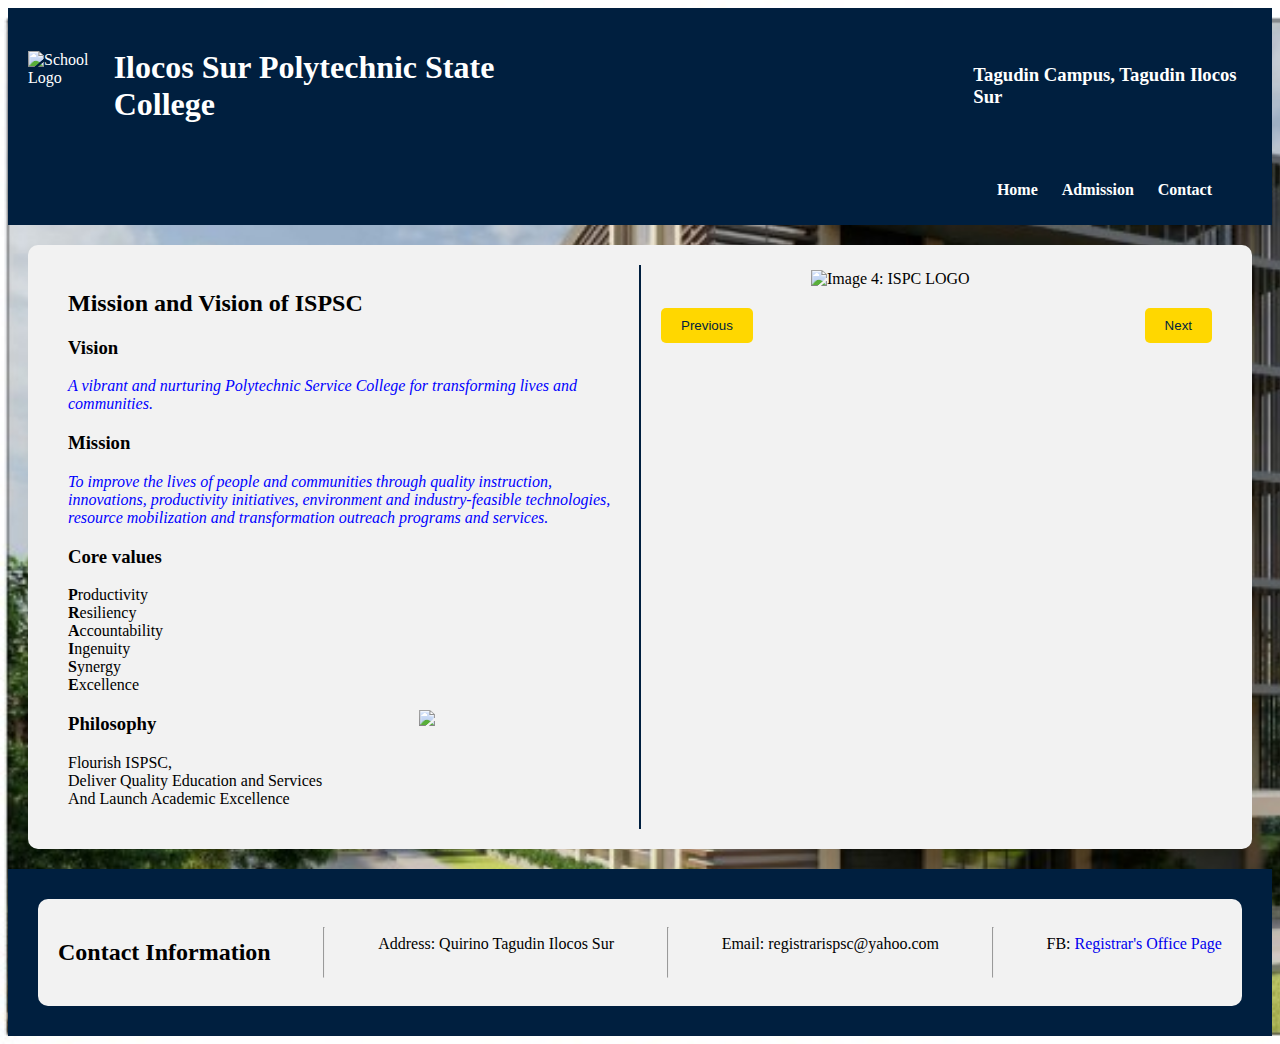
==== index.html @ df34ea8e "Add files via upload" ====
<!DOCTYPE html>
<html>
<head>
    <meta charset="UTF-8">
    <title>First Activity</title>
    <meta name="viewport" content="width=device-width, initial-scale=1">
    <link rel="stylesheet" type="text/css" href="style.css">
</head>
<body>
    <header>
        <img src="https://ispsc.edu.ph/file-manager/images/ispsc_logo_small.png" alt="School Logo">
        <h1>Ilocos Sur Polytechnic State College</h1>
        <h3 class="texth3">Tagudin Campus, Tagudin Ilocos Sur </h3>
    </header>
    
    <nav>
        <ul>
            <li><a href="index.html">Home</a></li>
            <li><a href="Admission.html">Admission</a></li>
           <li id="scrollToFooter"><a>Contact</a></li>
        </ul>
    </nav>
        <div class="container">
        <div class="left-container">
            <h2>Mission and Vision of ISPSC</h2>
            <div>
                 <h3>Vision</h3>
            <p><i>
              A vibrant and nurturing Polytechnic Service College for transforming lives and communities.
           </i> </p>
            <h3>
               
              Mission
            </h3>
            <p><i>
              To improve the lives of people and communities through quality instruction, innovations, productivity initiatives, environment and industry-feasible technologies, resource mobilization and transformation outreach programs and services.
            </i></p>
            </div>

            <div>
                
            <h3>Core values</h3>
            <p>
              <b>P</b>roductivity<br>
              <b>R</b>esiliency<br>
              <b>A</b>ccountability<br>
              <b>I</b>ngenuity<br>
              <b>S</b>ynergy<br>
              <b>E</b>xcellence 
            </p>
            <img src="https://previews.123rf.com/images/milkos/milkos2006/milkos200603081/149921164-business-strategy-concept-simple-visualization-for-mission-vision-on-white-background-easy-to-use.jpg" class="small-image-right">

            <h3>Philosophy</h3>
            <p>
              Flourish ISPSC,<br>
              Deliver Quality Education and Services<br>
              And Launch Academic Excellence 
            </p>

            </div>
   

        </div>
        <div class="right-container">
            <div class="carousel-container">
                <div class="carousel-content">                    
                    <img src="https://static.educativ.net/monthly_2020_11/14590388_1457250320958139_7052609425270707500_n.png.34559fb939ae5b6c21f98c424be5cf8b.png" alt="Image 4: ISPC LOGO" id="frontImage" style="width: 50%;">
                    <img src="3-Story Building-LHS.jpg" alt="Image 1">
                    <img src="7-Story Building.jpg" alt="Image 2">
                    <img src="IMG_20230622_131359.png" alt="Image 3">

                </div>
            </div>
            <button class="carousel-button1" onclick="prevSlide()">Previous</button>
            <button class="carousel-button2" onclick="nextSlide()">Next</button>
        </div>
    </div>

     <footer id="footer">
        <div class="container">
            <h2>Contact Information</h2><hr>
            <p>Address: Quirino Tagudin Ilocos Sur</p> <hr>
            <p>Email: registrarispsc@yahoo.com</p><hr>
            <p>FB: <a href="https://www.facebook.com/ISPSCRegistrarsOffice/" target="_blank">Registrar's Office Page</a></p>
            </div>
        </div>
    </footer>

       <script>
         let slideIndex = 0;

        function showSlide(index) {
            const slides = document.querySelectorAll('.carousel-content img');
            if (index >= slides.length) {
                slideIndex = 0;
            } else if (index < 0) {
                slideIndex = slides.length - 1;
            }

            slides.forEach((slide, i) => {
                if (i === slideIndex) {
                    slide.style.display = 'block';
                } else {
                    slide.style.display = 'none';
                }
            });
        }

        function prevSlide() {
            slideIndex--;
            showSlide(slideIndex);
        }

        function nextSlide() {
            slideIndex++;
            showSlide(slideIndex);
        }

        // Show the initial slide
        showSlide(slideIndex);


    // Function to scroll to the footer when the button is clicked
    document.getElementById('scrollToFooter').addEventListener('click', function() {
        const footer = document.getElementById('footer');
        
        // Use smooth scrolling behavior
        footer.scrollIntoView({ behavior: 'smooth' });
    });

    </script>
</body>
</html>
---- style.css ----
<style>
        /* Reset some default browser styles */
        body, h1, h2, ul, li {
            margin: 0;
            padding: 0;
            list-style: none;
        }

        /* Set a background image */
        body {
            background-image: url('7-Story Building.jpg');
            background-size: cover;
        }

        /* Style the header */
        header {
            background-color: #001f3f; /* Navy Blue */
            color: #ffffff; /* White */
            padding: 20px;
            padding-bottom:10px;
            display: flex;
            align-items: center;
        }

        /* Style the logo */
        header img {
            margin-right: 20px;
            width: 70px;
            height: 70px;
        }

        /* Style the navigation */
        nav {
            text-align: right;
            background-color: #001f3f; /* Navy Blue */
            padding: 10px;
            padding-right: 60px;

        }

        nav ul {
            list-style: none;

        }

        nav ul li {
            display: inline;
            margin-left: 20px;
        }

        nav a {
            text-decoration: none;
            color: #ffffff; /* White */
            font-weight: bold;
        }

        nav a:hover {
            color: #FFD700; /* Gold */
        }

        .container img  {
            max-width: 100%; /* Ensure the image doesn't exceed the container's width */
            max-height: 100%; /* Ensure the image doesn't exceed the container's height */
        }

        /* Style the main content container */
        .container {
            background-color: #f2f2f2; /* Light Gray */
            margin: 20px;
            padding: 20px;
            border-radius: 10px;
            display: flex;
            flex-direction: row;
            flex-wrap: wrap;
        }

        /* Style the left container (Mission and Vision) */
        .left-container {
            flex: 1; /* Take up half the width */
            padding: 20px; 
            padding-top: 5px;
            padding-bottom: 5px;
            border-right: 2px solid #001f3f; /* Navy Blue */
            background-image: url('https://energy-poverty.ec.europa.eu/sites/default/files/styles/oe_theme_full_width/public/2021-09/EPAH%20banner_1108.png?itok=Om7hbDw7');
            background-size: cover; /* Adjust as needed */
              background-repeat: no-repeat; /* Prevent repeating the image */
              background-position: center center;
                }

            .left-container1 {
            flex: 1; /* Take up half the width */
            padding: 20px; 
            padding-top: 5px;
            padding-bottom: 5px;
            border-right: 2px solid #001f3f; /* Navy Blue */
            background-image: url('https://rare-gallery.com/thumbnail/1338831-WhiteAbstract-Hexagon-4k-Ultra-HD-Wallpaper.png');
              background-size: cover; /* Adjust as needed */
              background-position: center center;
                }

        /* Style the right container (Carousel) */
        .right-container {
            flex: 1; /* Take up half the width */
            padding: 20px;
            padding-top: 5px;
            background-image: url('https://energy-poverty.ec.europa.eu/sites/default/files/styles/oe_theme_full_width/public/2021-09/EPAH%20banner_1108.png?itok=Om7hbDw7');
            background-size: cover; /* Adjust as needed */
              background-repeat: no-repeat; /* Prevent repeating the image */
              background-position: center right;

        }
         .right-container1 {
            flex: 1; /* Take up half the width */
            padding: 20px;
            padding-top: 5px;
             background-image: url('https://rare-gallery.com/thumbnail/1338831-WhiteAbstract-Hexagon-4k-Ultra-HD-Wallpaper.png');
              background-size: cover; /* Adjust as needed */
              background-repeat: no-repeat; /* Prevent repeating the image */
              background-position: right center;
                }
        }

        /* Style the carousel container */
        .carousel-container {
            max-width: 100%;
            overflow: hidden;
            border: 2px solid #001f3f; /* Navy Blue */
            border-radius: 10px;
        }

        /* Style the carousel content */
        .carousel-content {
            display: flex;
            transition: transform 0.5s ease;
        }

        .carousel-content img {
            width: 100%;
            height: auto;
        }

        .carousel-content #frontImage {
            width: 90%;
            height: auto;
            padding-left: 150px;
            padding-right: 100px;
            padding-bottom: 20px;

        }

        /* Style the carousel buttons */
        .carousel-button1 {
            float: left;
            cursor: pointer;
            padding: 10px 20px;
            background-color: #FFD700; /* Gold */
            color: #001f3f; /* Navy Blue */
            border: none;
            outline: none;
            border-radius: 5px;
        }
        .carousel-button2 {
            float: right;
            cursor: pointer;
            padding: 10px 20px;
            background-color: #FFD700; /* Gold */
            color: #001f3f; /* Navy Blue */
            border: none;
            outline: none;
            border-radius: 5px;
        }
        .carousel-button1:hover, .carousel-button2:hover {
            color: #FFD700; /* Gold */
            background-color: seagreen;
        }
        footer div{
            background-image: url('https://energy-poverty.ec.europa.eu/sites/default/files/styles/oe_theme_full_width/public/2021-09/EPAH%20banner_1108.png?itok=Om7hbDw7');
            background-size: cover; /* Adjust as needed */
              background-repeat: no-repeat; /* Prevent repeating the image */
              background-position: center center;
        }


        /* Style the footer */
        footer {
            background-color: #001f3f; /* Navy Blue */
            color:
            text-align: center;
            padding: 10px;
        }
        .texth3{
            margin-left: 400px;
        }
        a{
            text-decoration: none;
        }
        i{
            font-size: 16px;
            color: blue;
        }

        .small-image-right {
            float: right; /* Float the image to the right */
            margin-left: 5px; /* Add some spacing to the left of the image */
            width: 200px; /* Set the width of the image */
        }
    </style>
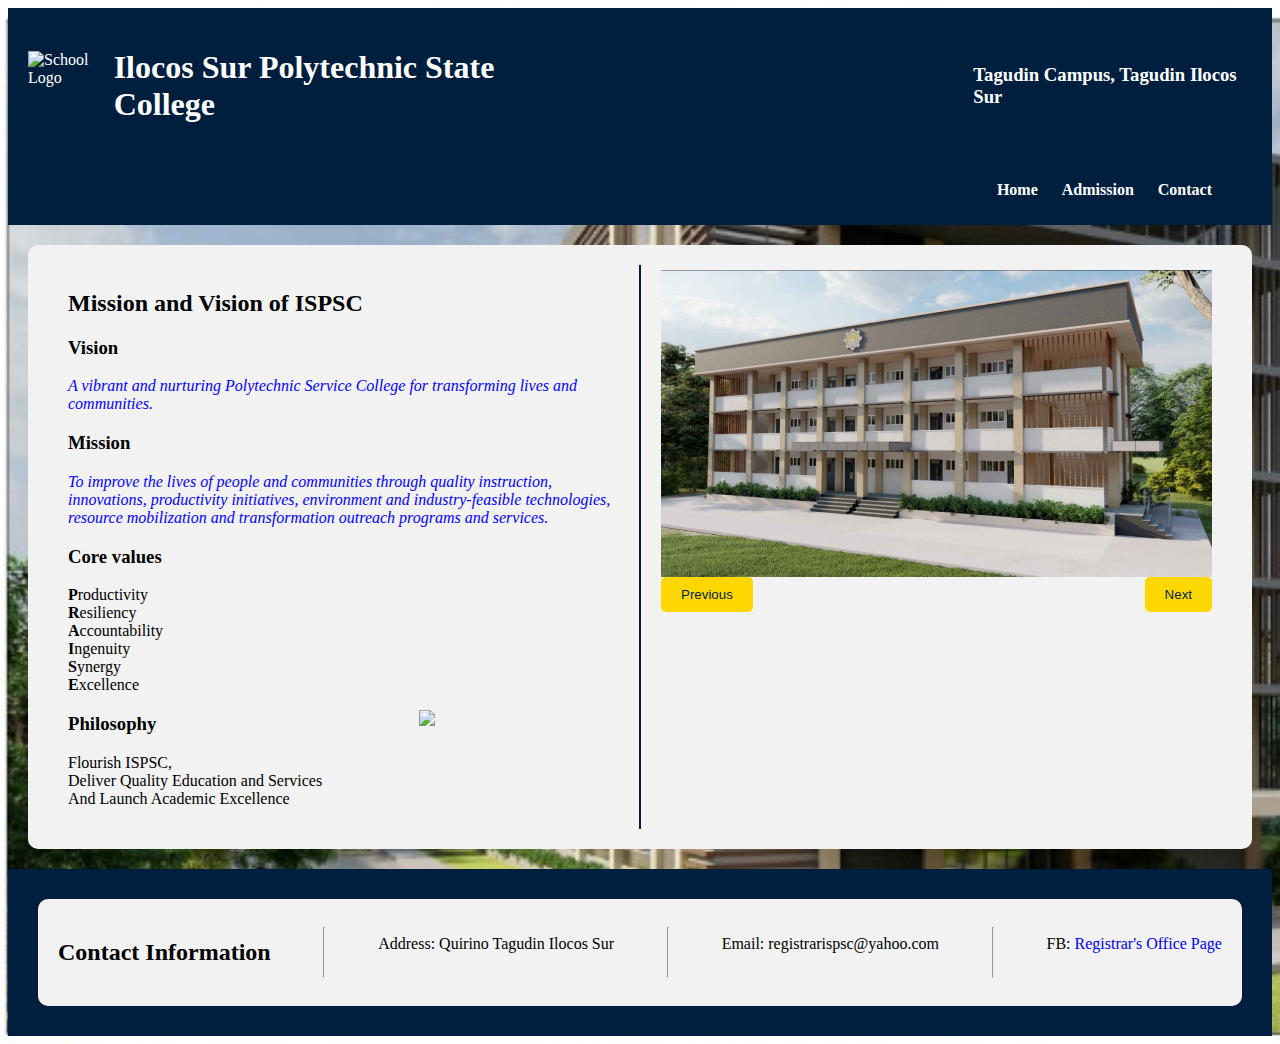
==== commit 13310970: "Update index.html" ====
--- a/index.html
+++ b/index.html
@@ -64,7 +64,6 @@
         <div class="right-container">
             <div class="carousel-container">
                 <div class="carousel-content">                    
-                    <img src="https://static.educativ.net/monthly_2020_11/14590388_1457250320958139_7052609425270707500_n.png.34559fb939ae5b6c21f98c424be5cf8b.png" alt="Image 4: ISPC LOGO" id="frontImage" style="width: 50%;">
                     <img src="3-Story Building-LHS.jpg" alt="Image 1">
                     <img src="7-Story Building.jpg" alt="Image 2">
                     <img src="IMG_20230622_131359.png" alt="Image 3">
